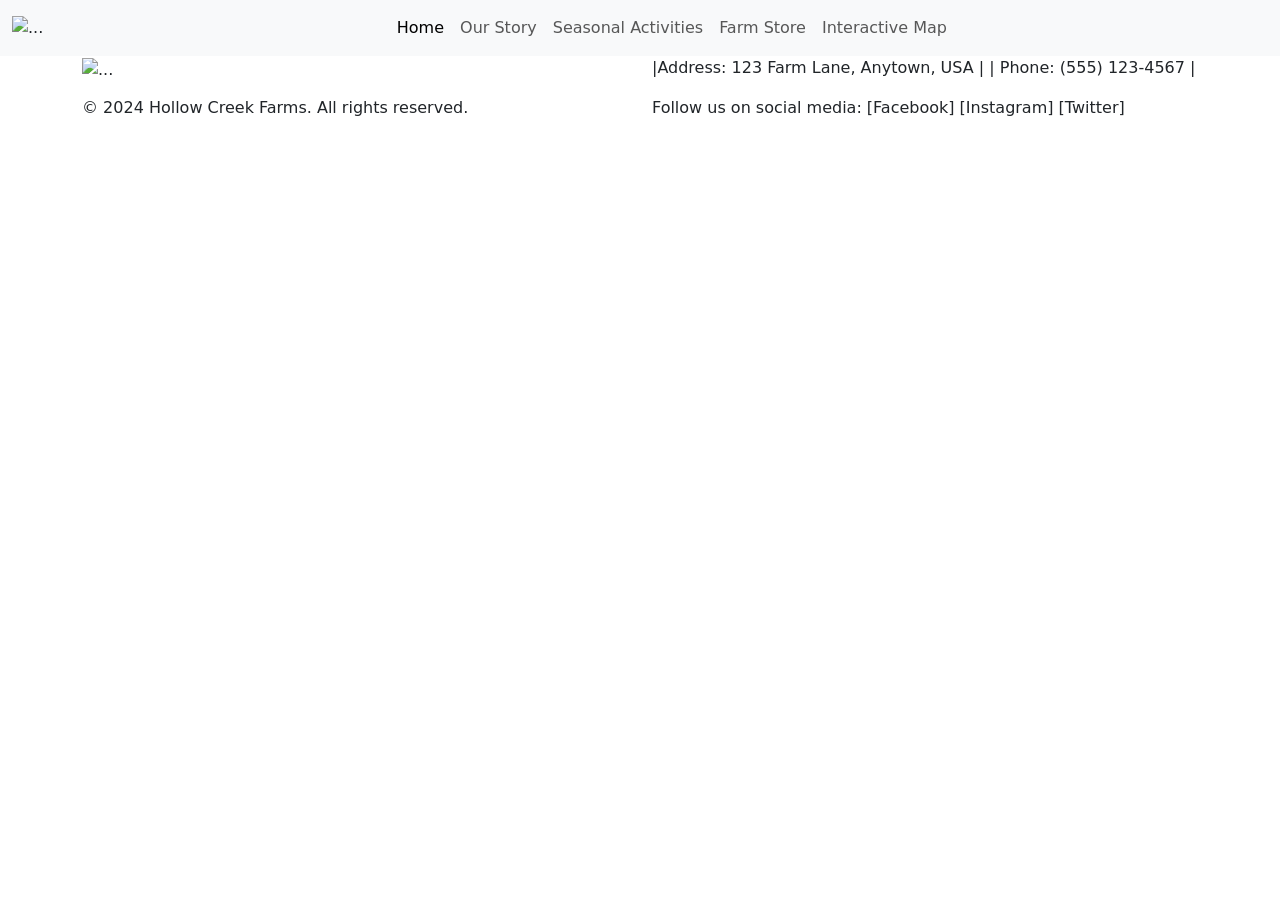
==== activities.html @ 1a949fff "Add initial HTML structure for home, Our Story, activities, map, and store pages" ====
<!doctype html>
<html lang="en" data-bs-theme="light">
    <head>
        <title>Hollow Creek Farms</title>
        <!-- Required meta tags -->
        <meta charset="utf-8" />
        <meta name="viewport" content="width=device-width, initial-scale=1" />

        <!-- Bootstrap CSS v5.3.8 -->
        <link
            href="https://cdn.jsdelivr.net/npm/bootstrap@5.3.8/dist/css/bootstrap.min.css"
            rel="stylesheet"
            integrity="sha384-sRIl4kxILFvY47J16cr9ZwB07vP4J8+LH7qKQnuqkuIAvNWLzeN8tE5YBujZqJLB"
            crossorigin="anonymous"
        />
    </head>

    <body>
        <header>
            <nav class="navbar navbar-expand-lg bg-body-tertiary">
                <div class="container-fluid">
                        <img src="..." alt="..." width="30%" class="d-inline-black align-text-top">
                    <button class="navbar-toggler" type="button" data-bs-toggle="collapse" data-bs-target="#navbarNav" aria-controls="navbarNav" aria-expanded="false" aria-label="Toggle navigation">
                        <span class="navbar-toggler-icon"></span>
                    </button>
                    <div class="collapse navbar-collapse" id="navbarNav">
                        <ul class="navbar-nav">
                            <li class="nav-item">
                                <a class="nav-link active" aria-current="page" href="home.html">Home</a>
                            </li>
                            <li class="nav-item">
                                <a class="nav-link" href="Ourstory.html">Our Story</a>
                            </li>
                            <li class="nav-item">
                                <a class="nav-link" href="activities.html">Seasonal Activities</a>
                            </li>
                            <li class="nav-item">
                                <a class="nav-link" href="store.html">Farm Store</a>
                            </li>
                            <li class="nav-item">
                                <a class="nav-link" href="map.html">Interactive Map</a>
                            </li>
                        </ul>
                    </div>
                </div>
            </nav>
        </header>
        <main></main>
        <footer>
            <div class="container">
                <div class="row">
                    <div class="col">
                        <img src="..." alt="..." width="30%" class="d-inline-black align-text-top">
                    </div>
                    <div class="col">
                        <p>|Address: 123 Farm Lane, Anytown, USA | | Phone: (555) 123-4567 |</p>
                    </div>
                </div>
                <div class="row">
                    <div class="col">
                        <p>© 2024 Hollow Creek Farms. All rights reserved.</p>
                    </div>
                    <div class="col">
                        <p>Follow us on social media: [Facebook] [Instagram] [Twitter]</p>
                    </div>
                </div>
            </div>
        </footer>
        <!-- Bootstrap JavaScript Bundle (includes Popper) -->
        <script
            src="https://cdn.jsdelivr.net/npm/bootstrap@5.3.8/dist/js/bootstrap.bundle.min.js"
            integrity="sha384-FKyoEForCGlyvwx9Hj09JcYn3nv7wiPVlz7YYwJrWVcXK/BmnVDxM+D2scQbITxI"
            crossorigin="anonymous"
        ></script>
    </body>
</html>
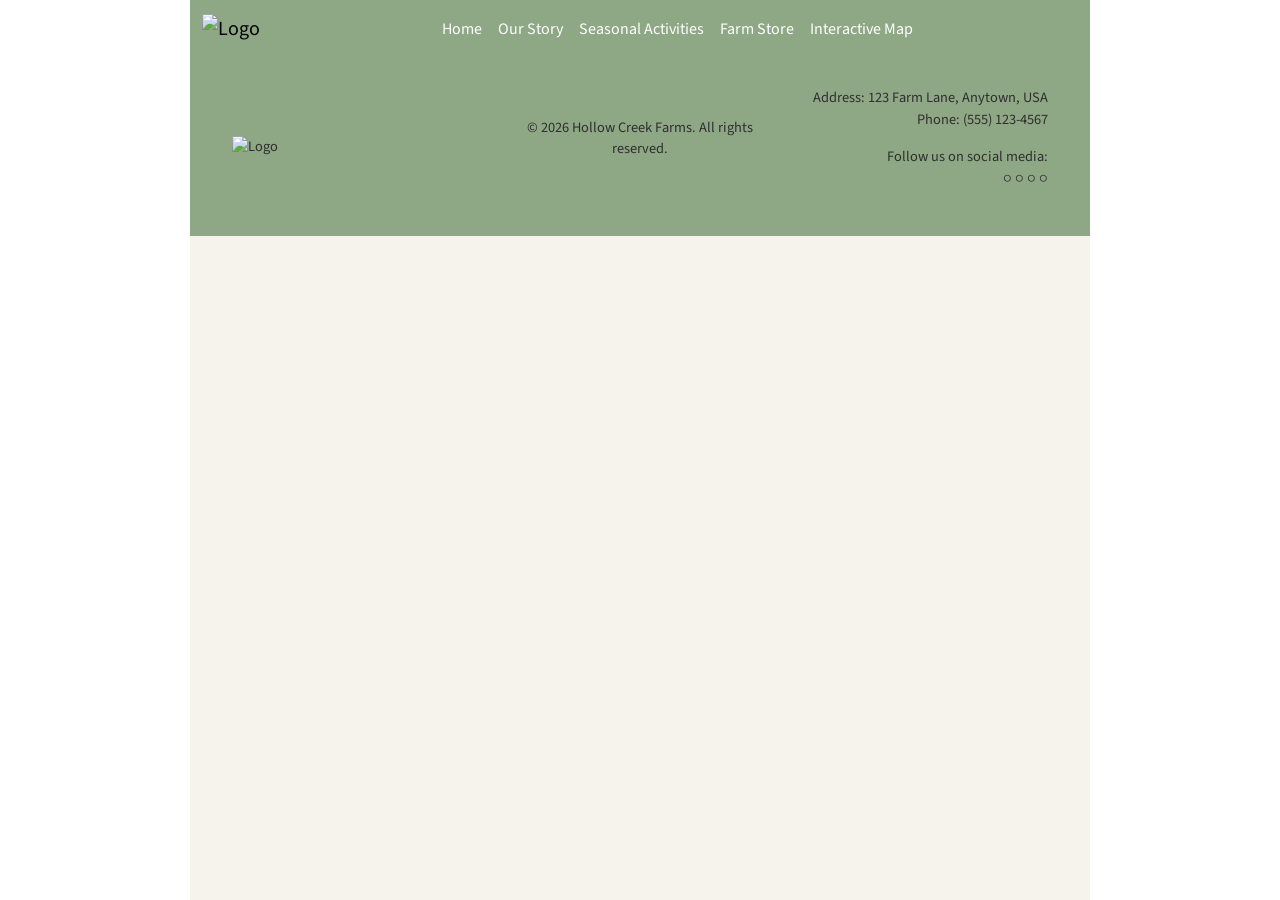
==== commit 0241e99a: "Refactor HTML structure and styles across multiple pages; enhance store functionality with dynamic p" ====
--- a/activities.html
+++ b/activities.html
@@ -1,76 +1,101 @@
 <!doctype html>
 <html lang="en" data-bs-theme="light">
-    <head>
-        <title>Hollow Creek Farms</title>
-        <!-- Required meta tags -->
-        <meta charset="utf-8" />
-        <meta name="viewport" content="width=device-width, initial-scale=1" />
 
-        <!-- Bootstrap CSS v5.3.8 -->
-        <link
-            href="https://cdn.jsdelivr.net/npm/bootstrap@5.3.8/dist/css/bootstrap.min.css"
-            rel="stylesheet"
-            integrity="sha384-sRIl4kxILFvY47J16cr9ZwB07vP4J8+LH7qKQnuqkuIAvNWLzeN8tE5YBujZqJLB"
-            crossorigin="anonymous"
-        />
-    </head>
+<head>
+    <title>Hollow Creek Farms</title>
+    <!-- Required meta tags -->
+    <meta charset="utf-8" />
+    <meta name="viewport" content="width=device-width, initial-scale=1" />
 
-    <body>
-        <header>
-            <nav class="navbar navbar-expand-lg bg-body-tertiary">
-                <div class="container-fluid">
-                        <img src="..." alt="..." width="30%" class="d-inline-black align-text-top">
-                    <button class="navbar-toggler" type="button" data-bs-toggle="collapse" data-bs-target="#navbarNav" aria-controls="navbarNav" aria-expanded="false" aria-label="Toggle navigation">
-                        <span class="navbar-toggler-icon"></span>
-                    </button>
-                    <div class="collapse navbar-collapse" id="navbarNav">
-                        <ul class="navbar-nav">
-                            <li class="nav-item">
-                                <a class="nav-link active" aria-current="page" href="home.html">Home</a>
-                            </li>
-                            <li class="nav-item">
-                                <a class="nav-link" href="Ourstory.html">Our Story</a>
-                            </li>
-                            <li class="nav-item">
-                                <a class="nav-link" href="activities.html">Seasonal Activities</a>
-                            </li>
-                            <li class="nav-item">
-                                <a class="nav-link" href="store.html">Farm Store</a>
-                            </li>
-                            <li class="nav-item">
-                                <a class="nav-link" href="map.html">Interactive Map</a>
-                            </li>
-                        </ul>
-                    </div>
-                </div>
-            </nav>
-        </header>
-        <main></main>
-        <footer>
-            <div class="container">
-                <div class="row">
-                    <div class="col">
-                        <img src="..." alt="..." width="30%" class="d-inline-black align-text-top">
-                    </div>
-                    <div class="col">
-                        <p>|Address: 123 Farm Lane, Anytown, USA | | Phone: (555) 123-4567 |</p>
-                    </div>
-                </div>
-                <div class="row">
-                    <div class="col">
-                        <p>© 2024 Hollow Creek Farms. All rights reserved.</p>
-                    </div>
-                    <div class="col">
-                        <p>Follow us on social media: [Facebook] [Instagram] [Twitter]</p>
-                    </div>
-                </div>
+    <!-- Bootstrap CSS v5.3.8 -->
+    <link href="https://cdn.jsdelivr.net/npm/bootstrap@5.3.8/dist/css/bootstrap.min.css" rel="stylesheet"
+        integrity="sha384-sRIl4kxILFvY47J16cr9ZwB07vP4J8+LH7qKQnuqkuIAvNWLzeN8tE5YBujZqJLB" crossorigin="anonymous" />
+    <!-- Google Fonts -->
+    <link
+        href="https://fonts.googleapis.com/css2?family=Playfair+Display:wght@400;600;700&family=Lora:wght@600&family=Source+Sans+3:wght@300;400;500&display=swap"
+        rel="stylesheet" />
+    <link rel="stylesheet" href="style.css" />
+</head>
+
+
+  <body>
+    <div class="page-wrapper">
+      <!-- Navigation -->
+      <nav class="navbar navbar-expand-lg navbar-light custom-nav">
+        <div class="container">
+          <a class="navbar-brand" href="#">
+            <img src="images/logo.png" alt="Logo" class="logo" />
+          </a>
+
+          <button
+            class="navbar-toggler"
+            type="button"
+            data-bs-toggle="collapse"
+            data-bs-target="#navbarNav"
+          >
+            <span class="navbar-toggler-icon"></span>
+          </button>
+
+          <div
+            class="collapse navbar-collapse justify-content-center"
+            id="navbarNav"
+          >
+            <ul class="navbar-nav">
+              <li class="nav-item">
+                <a class="nav-link" href="index.html">Home</a>
+              </li>
+              <li class="nav-item">
+                <a class="nav-link" href="Ourstory.html">Our Story</a>
+              </li>
+              <li class="nav-item">
+                <a class="nav-link" href="activities.html"
+                  >Seasonal Activities</a
+                >
+              </li>
+              <li class="nav-item">
+                <a class="nav-link" href="store.html">Farm Store</a>
+              </li>
+              <li class="nav-item">
+                <a class="nav-link" href="map.html">Interactive Map</a>
+              </li>
+            </ul>
+          </div>
+        </div>
+      </nav>
+      <main></main>
+      <!-- Footer -->
+      <footer>
+        <div class="container">
+          <div class="row align-items-center">
+            <div class="col-md-4 text-center text-md-start">
+              <img src="images/logo.png" alt="Logo" class="footer-logo" />
             </div>
-        </footer>
-        <!-- Bootstrap JavaScript Bundle (includes Popper) -->
-        <script
-            src="https://cdn.jsdelivr.net/npm/bootstrap@5.3.8/dist/js/bootstrap.bundle.min.js"
-            integrity="sha384-FKyoEForCGlyvwx9Hj09JcYn3nv7wiPVlz7YYwJrWVcXK/BmnVDxM+D2scQbITxI"
-            crossorigin="anonymous"
-        ></script>
-    </body>
+
+            <div class="col-md-4 text-center">
+              <p>© 2026 Hollow Creek Farms. All rights reserved.</p>
+            </div>
+
+            <div class="col-md-4 text-center text-md-end">
+              <p>
+                Address: 123 Farm Lane, Anytown, USA <br> Phone: (555) 123-4567
+              </p>
+
+              <div class="socials">
+                <p>
+                  Follow us on social media:
+                <br>
+                ○ ○ ○ ○</p>
+              </div>
+            </div>
+          </div>
+        </div>
+      </footer>
+    </div>
+    <!-- Bootstrap JavaScript Bundle (includes Popper) -->
+    <script
+      src="https://cdn.jsdelivr.net/npm/bootstrap@5.3.8/dist/js/bootstrap.bundle.min.js"
+      integrity="sha384-FKyoEForCGlyvwx9Hj09JcYn3nv7wiPVlz7YYwJrWVcXK/BmnVDxM+D2scQbITxI"
+      crossorigin="anonymous"
+    ></script>
+  </body>
 </html>
--- a/style.css
+++ b/style.css
@@ -0,0 +1,270 @@
+:root {
+  --sage: #8ea784;
+  --cream: #f6f3ec;
+  --gold: #d6ab57;
+  --text: #2f2f2f;
+}
+
+body {
+  background-image: url("Website Background Patterns/chekeredbg.png");
+  background-size: cover;
+  background-attachment: fixed;
+
+  font-family: "Source Sans 3", sans-serif;
+  color: var(--text);
+}
+
+.page-wrapper {
+  max-width: 900px;
+  margin: auto;
+  background: var(--cream);
+  min-height: 100vh;
+}
+
+/* Navigation */
+
+.custom-nav {
+  background: var(--sage);
+}
+
+.logo {
+  height: 80px;
+}
+
+.nav-link {
+  color: white !important;
+  font-family: "Source Sans 3";
+}
+
+/* Hero */
+
+.hero {
+  background: #ececec;
+  padding: 80px 20px;
+}
+
+.hero h1 {
+  font-family: "Playfair Display", serif;
+  font-size: 3rem;
+}
+
+/* Buttons */
+
+.farm-btn {
+  background: var(--gold);
+  border: none;
+  border-radius: 50px;
+  padding: 10px 28px;
+  color: black;
+}
+
+.farm-btn:hover {
+  background: #c79a42;
+}
+
+/* Intro */
+
+.intro {
+  padding: 40px 20px;
+}
+
+.intro h2 {
+  font-family: "Playfair Display", serif;
+  font-size: 2.5rem;
+}
+
+.divider-placeholder,
+.decal-placeholder {
+  margin: 20px auto;
+  max-width: 300px;
+  padding: 10px;
+  background: #ddd;
+}
+
+/* Placeholders */
+
+.placeholder-img,
+.carousel-placeholder {
+  background: #ddd;
+  display: flex;
+  justify-content: center;
+  align-items: center;
+  color: #555;
+}
+
+.placeholder-img {
+  height: 150px;
+}
+
+.carousel-placeholder {
+  height: 300px;
+  border-radius: 20px;
+}
+
+.about-section {
+  padding: 60px 20px;
+}
+
+.about-section h3 {
+  font-family: "Lora", serif;
+  font-weight: 600;
+}
+
+/* Feature Section */
+
+.features {
+  padding: 60px 20px;
+}
+
+.section-title {
+  width: 250px;
+  margin: auto;
+  background: #ddd;
+  padding: 10px;
+  border-radius: 40px;
+
+  font-family: "Lora", serif;
+  text-align: center;
+  font-size: 1.5rem;
+}
+
+.feature-circle {
+  width: 180px;
+  height: 180px;
+  border-radius: 50%;
+  background: #ddd;
+  margin: auto auto 20px;
+}
+
+.features h4 {
+  font-family: "Lora", serif;
+}
+
+.features p {
+  max-width: 220px;
+  margin: auto;
+}
+
+.categories {
+  background: #e9e9e9;
+
+  display: flex;
+
+  justify-content: center;
+
+  gap: 10px;
+
+  flex-wrap: wrap;
+
+  padding: 10px;
+}
+
+header{
+
+text-align:center;
+
+padding:30px;
+
+}
+
+h1{
+
+font-family:'Playfair Display',serif;
+
+font-size:3.5rem;
+
+font-weight:600;
+
+}
+
+.category {
+  border: none;
+
+  background: none;
+
+  font-family: "Lora", serif;
+
+  font-size: 1rem;
+
+  cursor: pointer;
+
+  transition: 0.3s;
+}
+
+.category:hover {
+  color: var(--gold);
+}
+
+.category.active {
+  color: var(--gold);
+}
+
+.product-grid {
+  padding: 50px;
+
+  display: grid;
+
+  grid-template-columns: repeat(auto-fit, minmax(250px, 1fr));
+
+  gap: 35px;
+}
+
+.product-card {
+  background: white;
+
+  border-radius: 20px;
+
+  overflow: hidden;
+
+  box-shadow: 0 4px 15px rgba(0, 0, 0, 0.08);
+
+  transition: 0.3s;
+}
+
+.product-card img {
+  width: 100%;
+
+  aspect-ratio: 1/1;
+
+  object-fit: cover;
+}
+
+.card-content {
+  padding: 20px;
+}
+
+.card-content h3 {
+  font-family: "Lora", serif;
+
+  font-size: 1.7rem;
+}
+
+.card-content p {
+  margin: 10px 0;
+
+  font-size: 1.1rem;
+}
+
+.price {
+  font-size: 1.5rem;
+
+  font-weight: bold;
+
+  color: var(--gold);
+}
+
+/* Footer */
+
+footer {
+  background: var(--sage);
+  padding: 30px;
+}
+
+.footer-logo {
+  height: 80px;
+}
+
+footer p,
+footer div {
+  font-size: 0.9rem;
+}
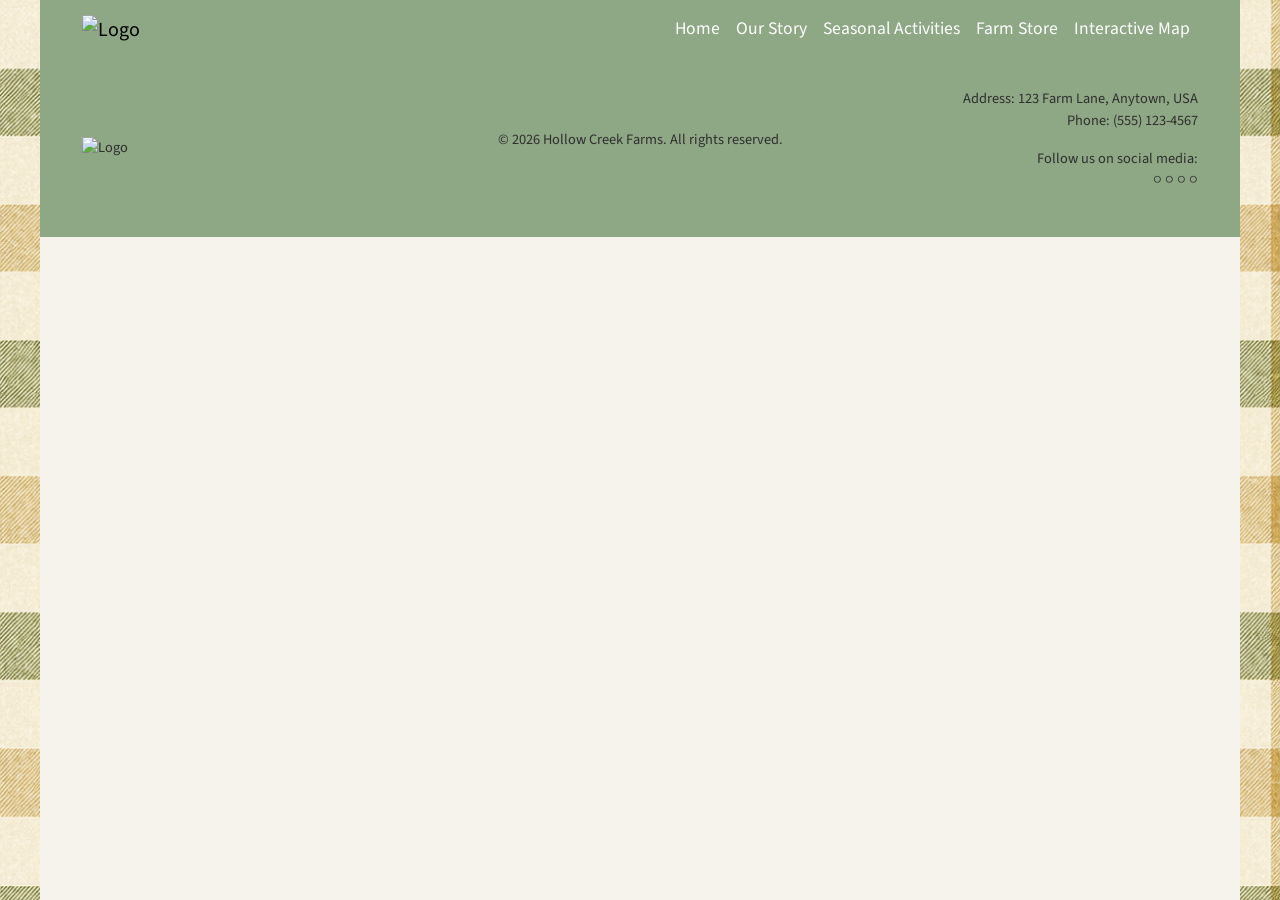
==== commit 2bc28ba0: "Refactor HTML structure and styles for improved navigation and layout; update CSS for better respons" ====
--- a/activities.html
+++ b/activities.html
@@ -2,100 +2,90 @@
 <html lang="en" data-bs-theme="light">
 
 <head>
-    <title>Hollow Creek Farms</title>
-    <!-- Required meta tags -->
-    <meta charset="utf-8" />
-    <meta name="viewport" content="width=device-width, initial-scale=1" />
+  <title>Hollow Creek Farms</title>
+  <!-- Required meta tags -->
+  <meta charset="utf-8" />
+  <meta name="viewport" content="width=device-width, initial-scale=1" />
 
-    <!-- Bootstrap CSS v5.3.8 -->
-    <link href="https://cdn.jsdelivr.net/npm/bootstrap@5.3.8/dist/css/bootstrap.min.css" rel="stylesheet"
-        integrity="sha384-sRIl4kxILFvY47J16cr9ZwB07vP4J8+LH7qKQnuqkuIAvNWLzeN8tE5YBujZqJLB" crossorigin="anonymous" />
-    <!-- Google Fonts -->
-    <link
-        href="https://fonts.googleapis.com/css2?family=Playfair+Display:wght@400;600;700&family=Lora:wght@600&family=Source+Sans+3:wght@300;400;500&display=swap"
-        rel="stylesheet" />
-    <link rel="stylesheet" href="style.css" />
+  <!-- Bootstrap CSS v5.3.8 -->
+  <link href="https://cdn.jsdelivr.net/npm/bootstrap@5.3.8/dist/css/bootstrap.min.css" rel="stylesheet"
+    integrity="sha384-sRIl4kxILFvY47J16cr9ZwB07vP4J8+LH7qKQnuqkuIAvNWLzeN8tE5YBujZqJLB" crossorigin="anonymous" />
+  <!-- Google Fonts -->
+  <link
+    href="https://fonts.googleapis.com/css2?family=Playfair+Display:wght@400;600;700&family=Lora:wght@600&family=Source+Sans+3:wght@300;400;500&display=swap"
+    rel="stylesheet" />
+  <link rel="stylesheet" href="style.css" />
 </head>
 
+<body>
+  <div class="page-wrapper">
+    <!-- Navigation -->
+    <nav class="navbar navbar-expand-lg navbar-light custom-nav">
+      <div class="container">
+        <a class="navbar-brand" href="#">
+          <img src="images/logo.png" alt="Logo" class="logo" />
+        </a>
 
-  <body>
-    <div class="page-wrapper">
-      <!-- Navigation -->
-      <nav class="navbar navbar-expand-lg navbar-light custom-nav">
-        <div class="container">
-          <a class="navbar-brand" href="#">
-            <img src="images/logo.png" alt="Logo" class="logo" />
-          </a>
+        <button class="navbar-toggler" type="button" data-bs-toggle="collapse" data-bs-target="#navbarNav">
+          <span class="navbar-toggler-icon"></span>
+        </button>
 
-          <button
-            class="navbar-toggler"
-            type="button"
-            data-bs-toggle="collapse"
-            data-bs-target="#navbarNav"
-          >
-            <span class="navbar-toggler-icon"></span>
-          </button>
+        <div class="collapse navbar-collapse justify-content-end" id="navbarNav">
+          <ul class="navbar-nav">
+            <li class="nav-item">
+              <a class="nav-link" href="index.html">Home</a>
+            </li>
+            <li class="nav-item">
+              <a class="nav-link" href="Ourstory.html">Our Story</a>
+            </li>
+            <li class="nav-item">
+              <a class="nav-link" href="activities.html">Seasonal Activities</a>
+            </li>
+            <li class="nav-item">
+              <a class="nav-link" href="store.html">Farm Store</a>
+            </li>
+            <li class="nav-item">
+              <a class="nav-link" href="map.html">Interactive Map</a>
+            </li>
+          </ul>
+        </div>
+      </div>
+    </nav>
+    <main></main>
+    <!-- Footer -->
+    <footer>
+      <div class="container">
+        <div class="row align-items-center">
+          <div class="col-md-4 text-center text-md-start">
+            <img src="images/logo.png" alt="Logo" class="footer-logo" />
+          </div>
 
-          <div
-            class="collapse navbar-collapse justify-content-center"
-            id="navbarNav"
-          >
-            <ul class="navbar-nav">
-              <li class="nav-item">
-                <a class="nav-link" href="index.html">Home</a>
-              </li>
-              <li class="nav-item">
-                <a class="nav-link" href="Ourstory.html">Our Story</a>
-              </li>
-              <li class="nav-item">
-                <a class="nav-link" href="activities.html"
-                  >Seasonal Activities</a
-                >
-              </li>
-              <li class="nav-item">
-                <a class="nav-link" href="store.html">Farm Store</a>
-              </li>
-              <li class="nav-item">
-                <a class="nav-link" href="map.html">Interactive Map</a>
-              </li>
-            </ul>
+          <div class="col-md-4 text-center">
+            <p>© 2026 Hollow Creek Farms. All rights reserved.</p>
           </div>
-        </div>
-      </nav>
-      <main></main>
-      <!-- Footer -->
-      <footer>
-        <div class="container">
-          <div class="row align-items-center">
-            <div class="col-md-4 text-center text-md-start">
-              <img src="images/logo.png" alt="Logo" class="footer-logo" />
-            </div>
 
-            <div class="col-md-4 text-center">
-              <p>© 2026 Hollow Creek Farms. All rights reserved.</p>
-            </div>
+          <div class="col-md-4 text-center text-md-end">
+            <p>
+              Address: 123 Farm Lane, Anytown, USA <br />
+              Phone: (555) 123-4567
+            </p>
 
-            <div class="col-md-4 text-center text-md-end">
+            <div class="socials">
               <p>
-                Address: 123 Farm Lane, Anytown, USA <br> Phone: (555) 123-4567
+                Follow us on social media:
+                <br />
+                ○ ○ ○ ○
               </p>
-
-              <div class="socials">
-                <p>
-                  Follow us on social media:
-                <br>
-                ○ ○ ○ ○</p>
-              </div>
             </div>
           </div>
         </div>
-      </footer>
-    </div>
-    <!-- Bootstrap JavaScript Bundle (includes Popper) -->
-    <script
-      src="https://cdn.jsdelivr.net/npm/bootstrap@5.3.8/dist/js/bootstrap.bundle.min.js"
-      integrity="sha384-FKyoEForCGlyvwx9Hj09JcYn3nv7wiPVlz7YYwJrWVcXK/BmnVDxM+D2scQbITxI"
-      crossorigin="anonymous"
-    ></script>
-  </body>
-</html>
+      </div>
+    </footer>
+  </div>
+  <!-- Bootstrap JavaScript Bundle (includes Popper) -->
+  <script src="https://cdn.jsdelivr.net/npm/bootstrap@5.3.8/dist/js/bootstrap.bundle.min.js"
+    integrity="sha384-FKyoEForCGlyvwx9Hj09JcYn3nv7wiPVlz7YYwJrWVcXK/BmnVDxM+D2scQbITxI"
+    crossorigin="anonymous"></script>
+</body>
+
+</html>
--- a/style.css
+++ b/style.css
@@ -6,16 +6,16 @@
 }
 
 body {
-  background-image: url("Website Background Patterns/chekeredbg.png");
+  background-image: url('assets/assets/Website\ Background\ Patterns/checkeredbg.png');
+  background-repeat: no-repeat;
+  background-attachment: fixed;
   background-size: cover;
-  background-attachment: fixed;
-
   font-family: "Source Sans 3", sans-serif;
   color: var(--text);
 }
 
 .page-wrapper {
-  max-width: 900px;
+  max-width: 1200px;
   margin: auto;
   background: var(--cream);
   min-height: 100vh;
@@ -34,6 +34,7 @@
 .nav-link {
   color: white !important;
   font-family: "Source Sans 3";
+  font-size: 1.1rem;
 }
 
 /* Hero */
@@ -152,30 +153,33 @@
 
   justify-content: center;
 
-  gap: 10px;
+  gap: 20px;
 
   flex-wrap: wrap;
 
-  padding: 10px;
-}
-
-header{
-
-text-align:center;
-
-padding:30px;
-
-}
-
-h1{
-
-font-family:'Playfair Display',serif;
-
-font-size:3.5rem;
-
-font-weight:600;
-
-}
+  padding: 15px;
+}
+
+header {
+  text-align: center;
+
+  padding: 30px;
+  margin-right: 30px;
+  margin-left: 30px;
+}
+
+header p {
+  font-size: 1rem;
+}
+
+h1 {
+  font-family: "Playfair Display", serif;
+
+  font-size: 3.5rem;
+
+  font-weight: 600;
+}
+
 
 .category {
   border: none;
@@ -184,7 +188,7 @@
 
   font-family: "Lora", serif;
 
-  font-size: 1rem;
+  font-size: 1.1rem;
 
   cursor: pointer;
 
@@ -250,7 +254,7 @@
 
   font-weight: bold;
 
-  color: var(--gold);
+  color: var(--gold) !important;
 }
 
 /* Footer */
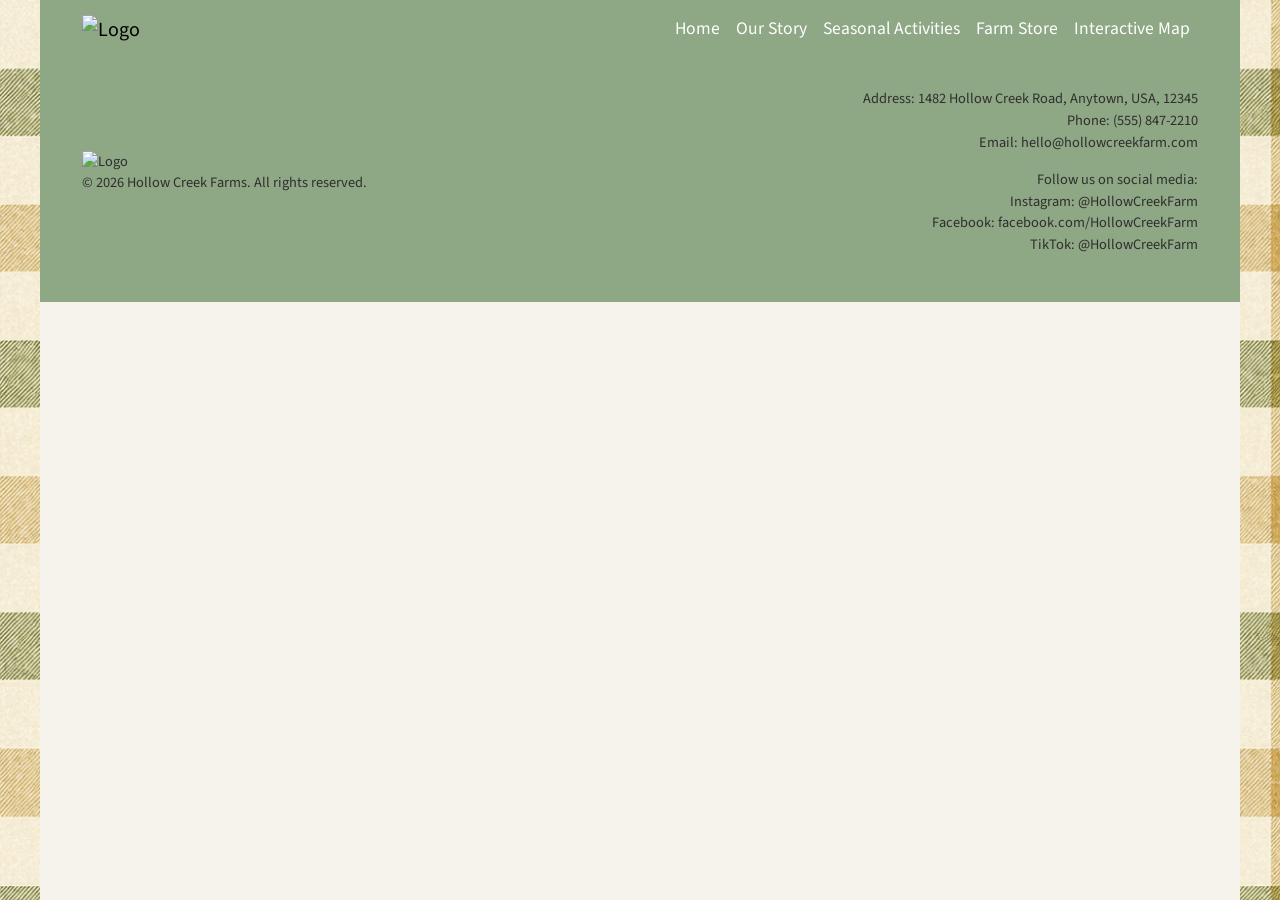
==== commit d2d6794b: "Refactor footer structure and content across multiple HTML files; update contact information and soc" ====
--- a/activities.html
+++ b/activities.html
@@ -53,34 +53,30 @@
     </nav>
     <main></main>
     <!-- Footer -->
+        <!-- Footer -->
     <footer>
-      <div class="container">
-        <div class="row align-items-center">
-          <div class="col-md-4 text-center text-md-start">
-            <img src="images/logo.png" alt="Logo" class="footer-logo" />
-          </div>
+        <div class="container">
+          <div class="row align-items-center">
+            <div class="col-md-6 text-center text-md-start">
+              <img src="images/logo.png" alt="Logo" class="footer-logo" />
+              <p>© 2026 Hollow Creek Farms. All rights reserved.</p>
+            </div>
 
-          <div class="col-md-4 text-center">
-            <p>© 2026 Hollow Creek Farms. All rights reserved.</p>
-          </div>
-
-          <div class="col-md-4 text-center text-md-end">
-            <p>
-              Address: 123 Farm Lane, Anytown, USA <br />
-              Phone: (555) 123-4567
-            </p>
-
-            <div class="socials">
+            <div class="col-md-6 text-center text-md-end">
               <p>
-                Follow us on social media:
-                <br />
-                ○ ○ ○ ○
+                Address: 1482 Hollow Creek Road, Anytown, USA, 12345 <br> Phone: (555) 847-2210 <br> Email: hello@hollowcreekfarm.com
               </p>
+              <div class="socials">
+                <p>
+                  Follow us on social media: 
+                <br>
+                Instagram: @HollowCreekFarm <br> Facebook: facebook.com/HollowCreekFarm <br> TikTok: @HollowCreekFarm
+                </p>
+              </div>
             </div>
           </div>
         </div>
-      </div>
-    </footer>
+      </footer>
   </div>
   <!-- Bootstrap JavaScript Bundle (includes Popper) -->
   <script src="https://cdn.jsdelivr.net/npm/bootstrap@5.3.8/dist/js/bootstrap.bundle.min.js"
--- a/style.css
+++ b/style.css
@@ -95,6 +95,7 @@
 
 .placeholder-img {
   height: 150px;
+  width: 100%;
 }
 
 .carousel-placeholder {
@@ -240,17 +241,17 @@
 .card-content h3 {
   font-family: "Lora", serif;
 
-  font-size: 1.7rem;
-}
-
-.card-content p {
+  font-size: 1.5rem;
+}
+
+.card-text {
   margin: 10px 0;
 
-  font-size: 1.1rem;
+  font-size: 1rem;
 }
 
 .price {
-  font-size: 1.5rem;
+  font-size: 1.2rem;
 
   font-weight: bold;
 
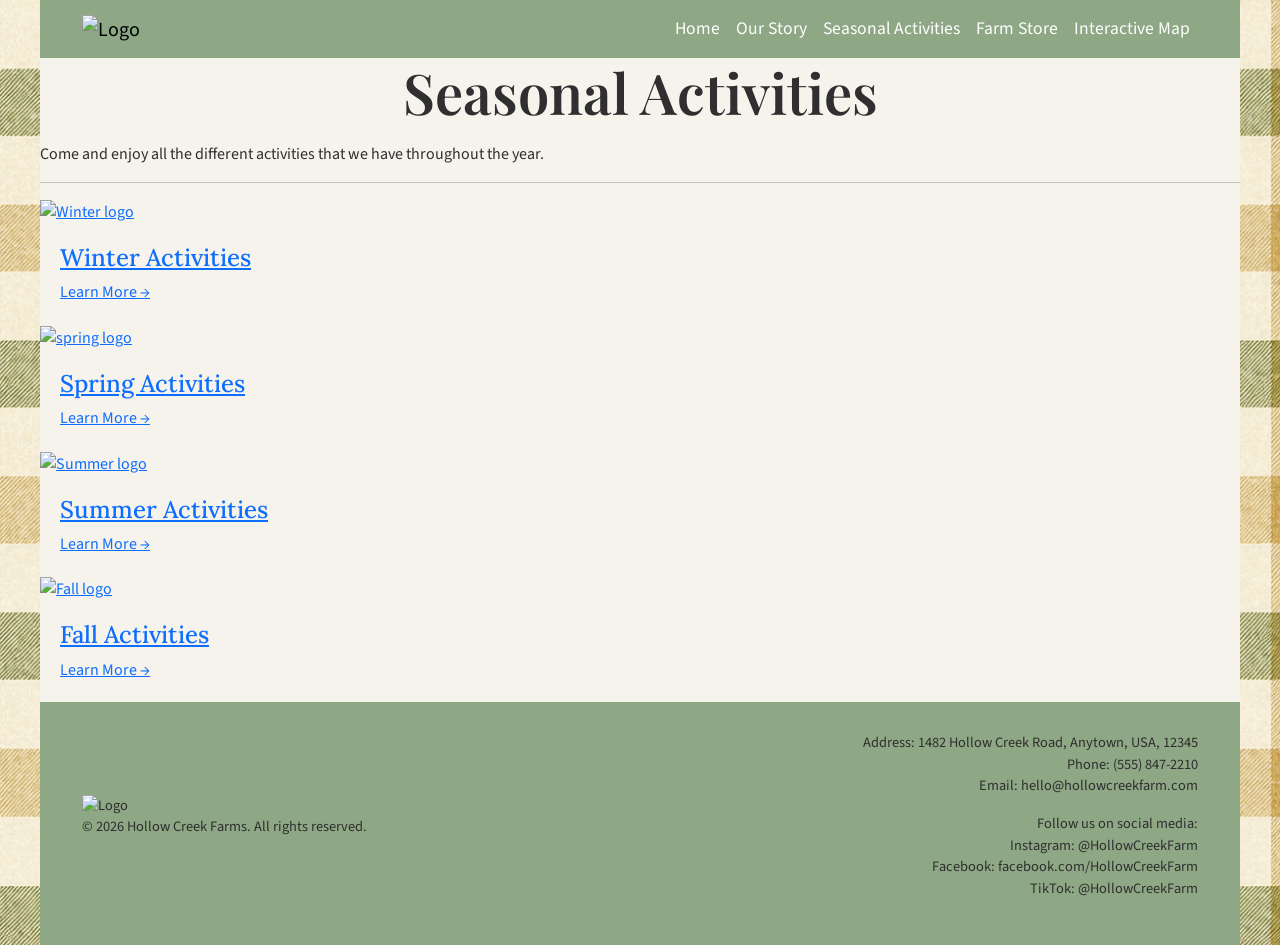
==== commit bbf15dbb: "Enhance website content and layout: update 'Our Story' section, add seasonal activities page, and im" ====
--- a/activities.html
+++ b/activities.html
@@ -51,14 +51,53 @@
         </div>
       </div>
     </nav>
-    <main></main>
+    <main>
+      <h1 class="mb-3">Seasonal Activities</h1>
+      <p>Come and enjoy all the different activities that we have throughout the year.</p>
+      <hr>
+      <a href="winter.html" class="card-link">
+        <div class="activity-card">
+          <img src="assets/winterlogo.png" alt="Winter logo" class="card-image">
+          <div class="card-content">
+            <h3>Winter Activities</h3>
+            <span class="learn-more">Learn More →</span>
+          </div>
+        </div>
+      </a>
+      <a href="spring.html" class="card-link">
+        <div class="activity-card">
+          <img src="assets/springlogo.png" alt="spring logo" class="card-image">
+          <div class="card-content">
+            <h3>Spring Activities</h3>
+            <span class="learn-more">Learn More →</span>
+          </div>
+        </div>
+      </a>
+      <a href="Summer.html" class="card-link">
+        <div class="activity-card">
+          <img src="assets/Summerlogo.png" alt="Summer logo" class="card-image">
+          <div class="card-content">
+            <h3>Summer Activities</h3>
+            <span class="learn-more">Learn More →</span>
+          </div>
+        </div>
+      </a>
+      <a href="fall.html" class="card-link">
+        <div class="activity-card">
+          <img src="assets/falllogo.png" alt="Fall logo" class="card-image">
+          <div class="card-content">
+            <h3>Fall Activities</h3>
+            <span class="learn-more">Learn More →</span>
+          </div>
+        </div>
+      </a>
+    </main>
     <!-- Footer -->
-        <!-- Footer -->
     <footer>
         <div class="container">
           <div class="row align-items-center">
             <div class="col-md-6 text-center text-md-start">
-              <img src="images/logo.png" alt="Logo" class="footer-logo" />
+              <img src="logos/logo-alt-badge-circular.png" alt="Logo" class="footer-logo" />
               <p>© 2026 Hollow Creek Farms. All rights reserved.</p>
             </div>
 
--- a/style.css
+++ b/style.css
@@ -47,6 +47,7 @@
 .hero h1 {
   font-family: "Playfair Display", serif;
   font-size: 3rem;
+  text-align: center;
 }
 
 /* Buttons */
@@ -145,6 +146,7 @@
 .features p {
   max-width: 220px;
   margin: auto;
+  text-align: center;
 }
 
 .categories {
@@ -175,24 +177,18 @@
 
 h1 {
   font-family: "Playfair Display", serif;
-
   font-size: 3.5rem;
-
   font-weight: 600;
+  text-align: center;
 }
 
 
 .category {
   border: none;
-
   background: none;
-
-  font-family: "Lora", serif;
-
+  font-family: "Lora", serif;
   font-size: 1.1rem;
-
   cursor: pointer;
-
   transition: 0.3s;
 }
 
@@ -273,3 +269,7 @@
 footer div {
   font-size: 0.9rem;
 }
+.story {
+  background-color: #D9B26d;
+  color:#6B4C15;
+}
